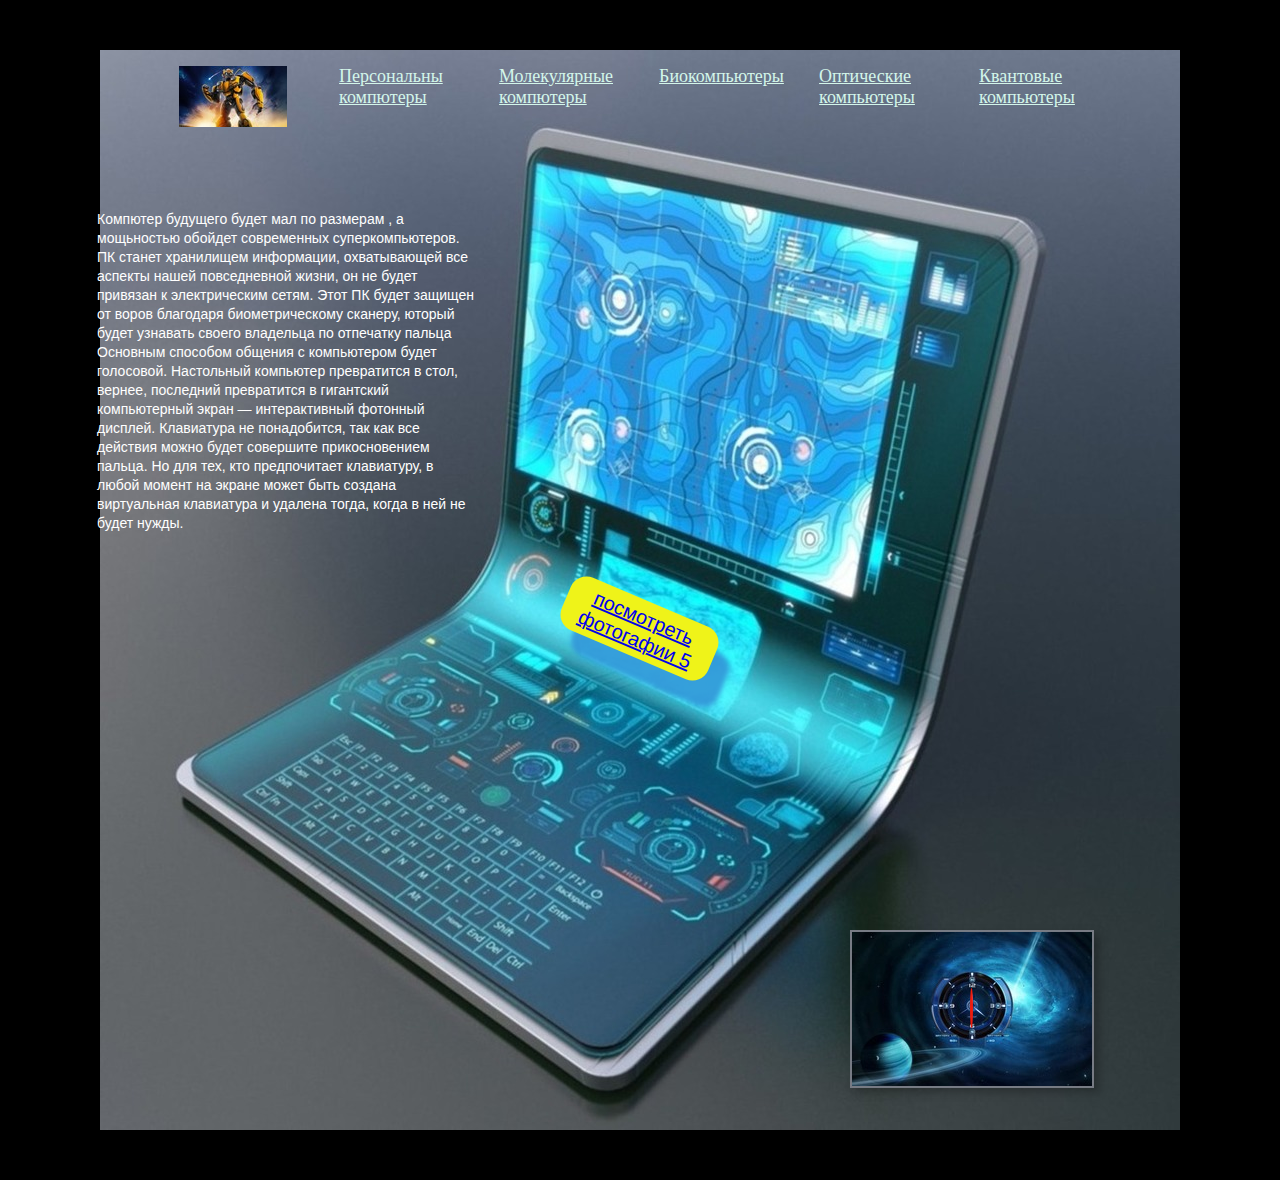
==== index.html @ 1296865c "a" ====
<!DOCTYPE html>
<html lang="en">
<head>
    <meta charset="UTF-8">
    <meta 
    name="viewport"
    content="width=device-width, user-scalable=no, initial-scale=1.0, maximum-scale=1.0, minimum-scale=1.0"/>
    <meta http-equiv="X-UA-Compatible" content="IE=edge">
    <meta name="viewport" content="width=device-width, initial-scale=1.0">
    <title>Document</title>
</head>
<body>
    <head>
        <meta charset="UTF-8">
        <meta http-equiv="X-UA-Compatible" content="IE=edge">
        <meta name="viewport" content="width=device-width, initial-scale=1.0">
        <link rel="stylesheet" href="style.css">
        <title>Атестация модуля 2</title>
    </head>
    <body>
        <header>
            
            <nav>
                <ul class="menu-list">
                   <li class="menu-item"><a href="#">
                    <img src="./images/logo.jpg" alt="logo" /> </li>
                    <li class="menu-item "><a href="index_1.html">Персональны<br>компютеры</a></li>
                    <li class="menu-item "><a href="index_2.html">Молекулярные<br>компютеры</a></li>
                    <li class="menu-item "><a href="index_3.html">Биокомпьютеры</a></li>
                    <li class="menu-item "><a href="index_4.html">Оптические<br>компьютеры</a></li>
                    <li class="menu-item "><a href="index_5.html">Квантовые<br>компьютеры</a></li>
                </ul>
            </nav>
        </header>
        <main>
            <div class="main-text">  <strong>Компютер будущего</strong> будет мал по размерам , а мощьностью обойдет современных суперкомпьютеров. ПК станет хранилищем информации, охватывающей все аспекты нашей повседневной жизни, он не будет привязан к электрическим сетям. Этот ПК будет защищен от воров благодаря биометрическому сканеру, юторый будет узнавать своего владельца по отпечатку пальца

                Основным способом общения с компьютером будет голосовой. Настольный компьютер превратится в стол, вернее, последний превратится в гигантский компьютерный экран — интерактивный фотонный дисплей. Клавиатура не понадобится, так как все действия можно будет совершите прикосновением пальца. Но для тех, кто предпочитает клавиатуру, в любой момент на экране может быть создана виртуальная клавиатура и удалена тогда, когда в ней не будет нужды.
            </div>
            
            <button class="button-order" type="button"><a href="index_6.html">посмотреть фотогафии 5</a></button>
        
        <div class="compass">
            <div class="compass_2">
                
                <div class="point"></div>
              </div>
            <a href="#">
            <img src="./images/6.jpg" alt="compass" /></div>
            
        </main>
    
        
    </body>
    </html>
    
</body>
</html>
---- style.css ----
@font-face {
    font-family: Roboto;
    src: url(./images/logo.png);
}

body {
    
    padding: 0px;
    margin: 50px 50px 50px 67px;
    width: 1080px;
    height: 1080px;
    max-width: 100%;
    background:#000 url('./images/4.jpg') no-repeat center;
    font-family: 'Roboto';
    color: #fff;

}

header { 
    display: flex;
    justify-content: space-around;
    
    width: 980px;
    height: 60px;
    margin: 10px 50px 50px 50px;

}

.menu-list {
    display: flex;
    list-style-type: none;
}
.menu-item a {
    color:#D3F6EA;
    text-align: center;
    font-family: inter;
    font-size: 18px;
}
   
   
.menu-item:not(:last-child)
 {
    width: 160px;
    height: 54px;
}

main {
    width: 382px;
    height: 486px;
    margin-left: 30px;
    margin-top: 100px;
}
.main-text {
    font-weight: 2;
    font-size: 14px;
    line-height: 19px;
    font-family: Sans-serif,inter ;

}

.button-order {
  position: absolute;
left: 560px;
top: 600px;
width: 159px;
height: 57px;
font-size: 20px;
font-family: sans-serif;
font-weight: 400;
color: rgba(30, 110, 121, 0.81);
border: 0px;
border-radius:17px ;
box-shadow:  20px 20px 5px rgba(49, 146, 214, 0.87);
transition-duration: 0.5s;
background-color: #EFF319;
transform: rotate(23deg);

}

.button-order:hover{
    box-shadow:  20px 20px 5px rgba(235, 50, 3, 0.87);
    color: #f11607;
    background-color: rgb(8, 241, 8);
}

.compass {
left: 850px;
top: 930px;
width: 240px;
height: 154px;
position: absolute;
background: url(./images/6.jpg);
border: 2px solid #777B84;
filter: drop-shadow(5px 4px 4px rgba(0, 0, 0, 0.25));
z-index: 2;
}

.point {
    height: 40px;
    width: 3px;
    border-radius: 50%;
    position: absolute;
    background-color: #f11c0d;
    margin-top: 56px;
    margin-left: 118px;
    margin-bottom: 0px;
    margin-right: 0px;
    z-index: 1;
    animation: point 10s
}

      
      @keyframes point{
        form{transform:rotateZ(-180deg);}
        to{transform:rotateZ(180deg);}
        
      }
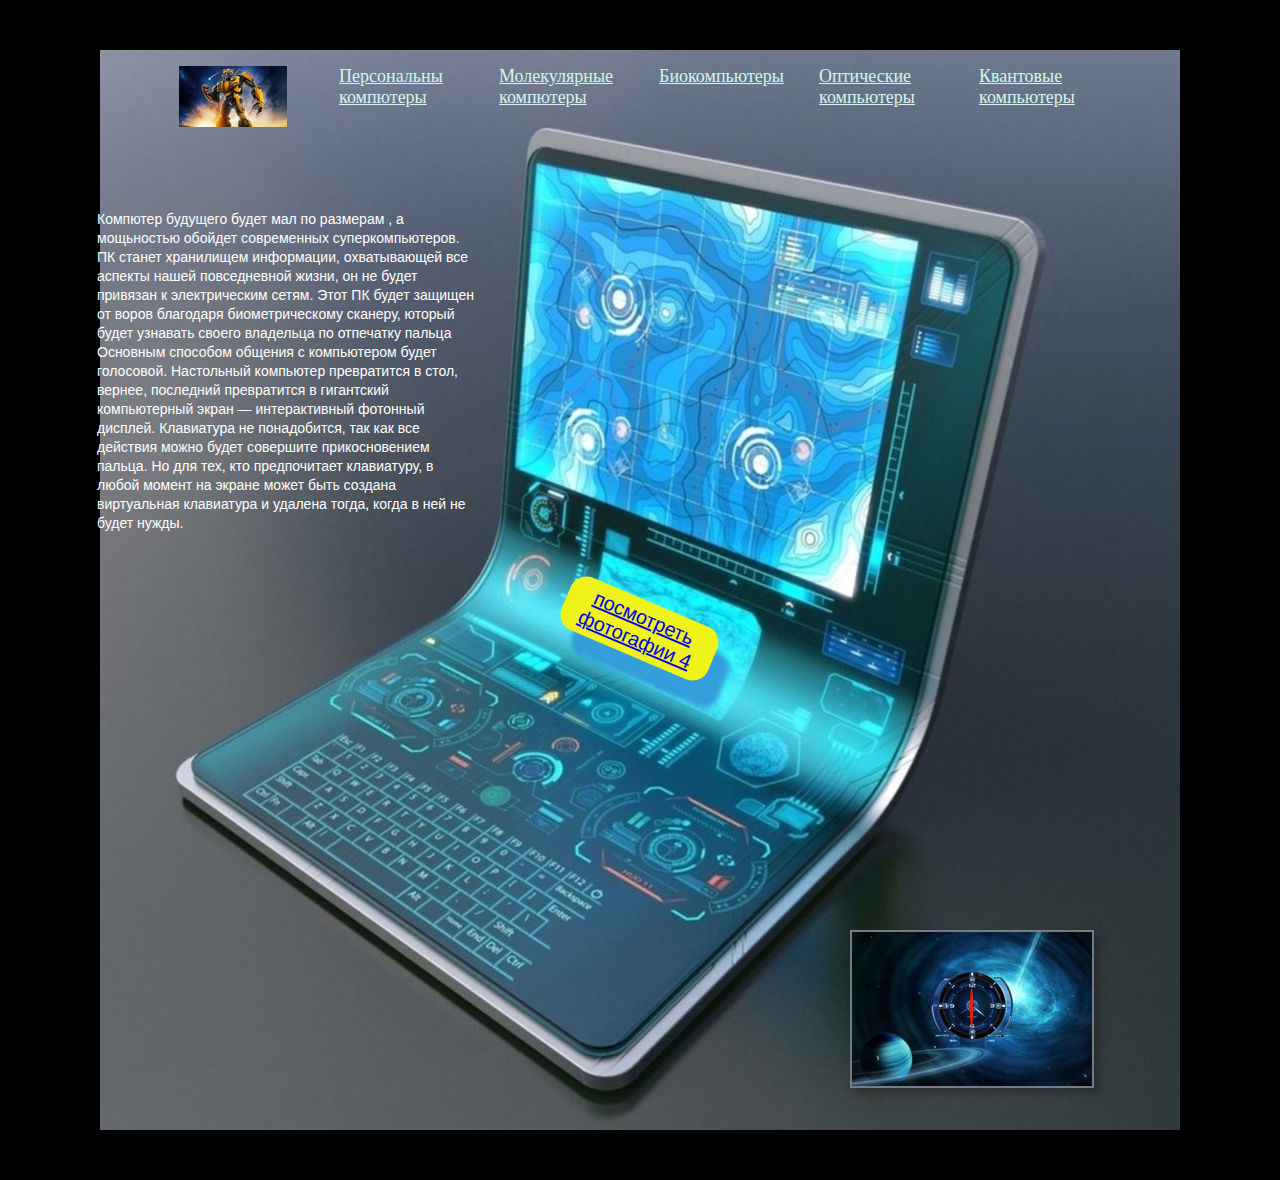
==== commit 478c6835: "3 commit" ====
--- a/index.html
+++ b/index.html
@@ -38,7 +38,7 @@
                 Основным способом общения с компьютером будет голосовой. Настольный компьютер превратится в стол, вернее, последний превратится в гигантский компьютерный экран — интерактивный фотонный дисплей. Клавиатура не понадобится, так как все действия можно будет совершите прикосновением пальца. Но для тех, кто предпочитает клавиатуру, в любой момент на экране может быть создана виртуальная клавиатура и удалена тогда, когда в ней не будет нужды.
             </div>
             
-            <button class="button-order" type="button"><a href="index_6.html">посмотреть фотогафии 5</a></button>
+            <button class="button-order" type="button"><a href="index_6.html">посмотреть фотогафии 4</a></button>
         
         <div class="compass">
             <div class="compass_2">
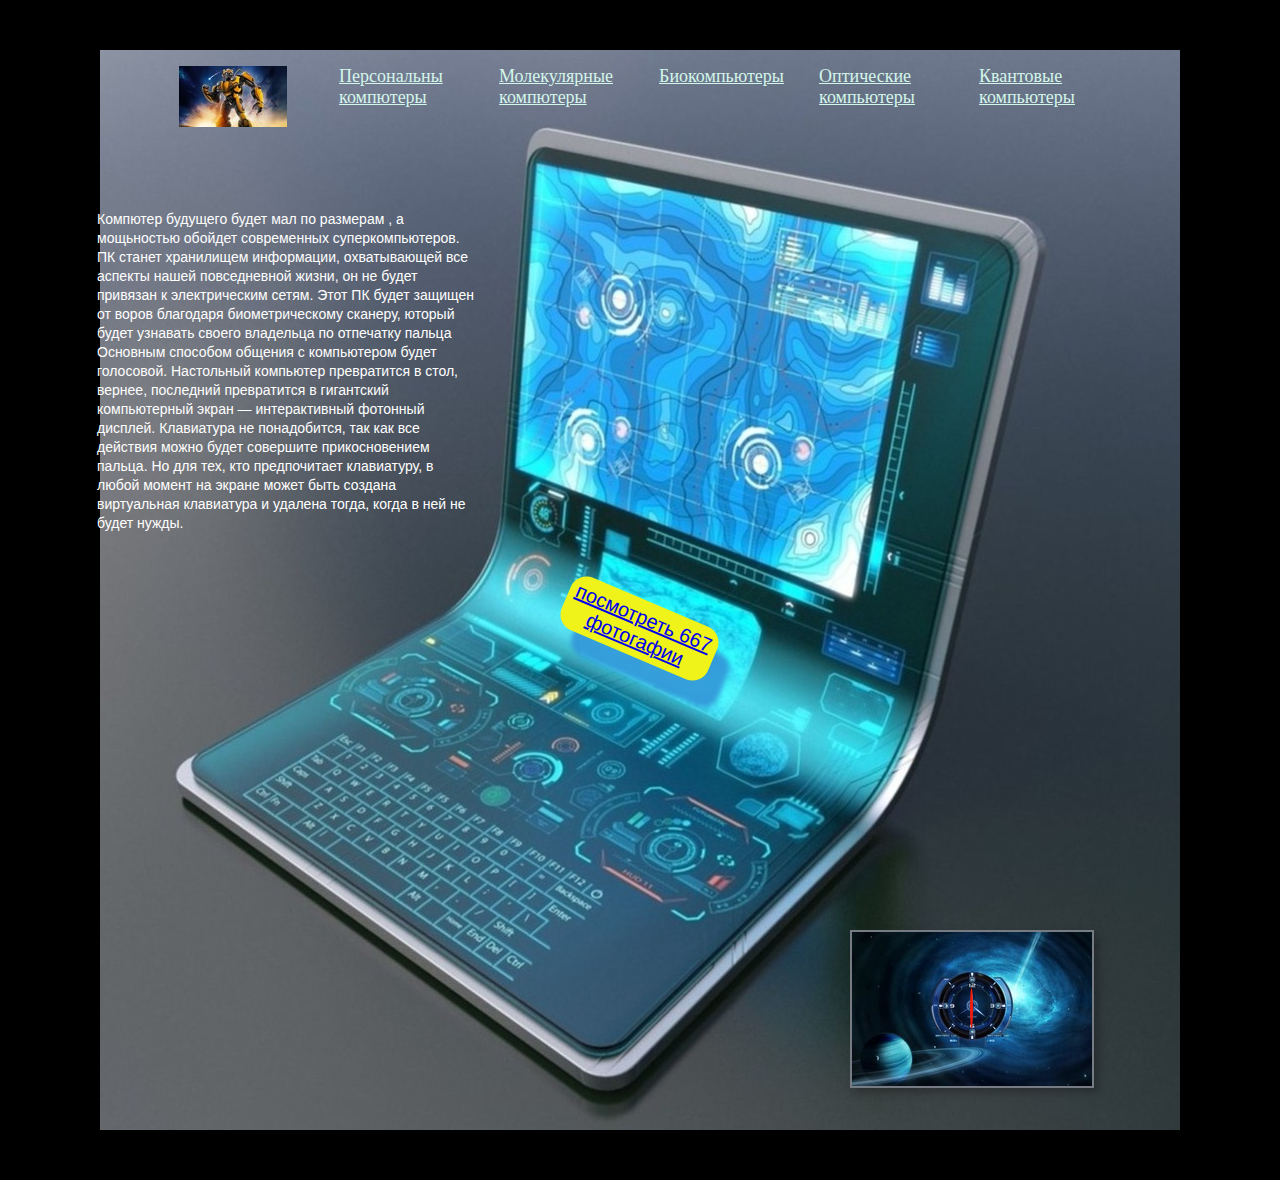
==== commit 176e6527: ""4 commit"" ====
--- a/index.html
+++ b/index.html
@@ -38,7 +38,7 @@
                 Основным способом общения с компьютером будет голосовой. Настольный компьютер превратится в стол, вернее, последний превратится в гигантский компьютерный экран — интерактивный фотонный дисплей. Клавиатура не понадобится, так как все действия можно будет совершите прикосновением пальца. Но для тех, кто предпочитает клавиатуру, в любой момент на экране может быть создана виртуальная клавиатура и удалена тогда, когда в ней не будет нужды.
             </div>
             
-            <button class="button-order" type="button"><a href="index_6.html">посмотреть фотогафии 4</a></button>
+            <button class="button-order" type="button"><a href="index_6.html">посмотреть 667 фотогафии</a></button>
         
         <div class="compass">
             <div class="compass_2">
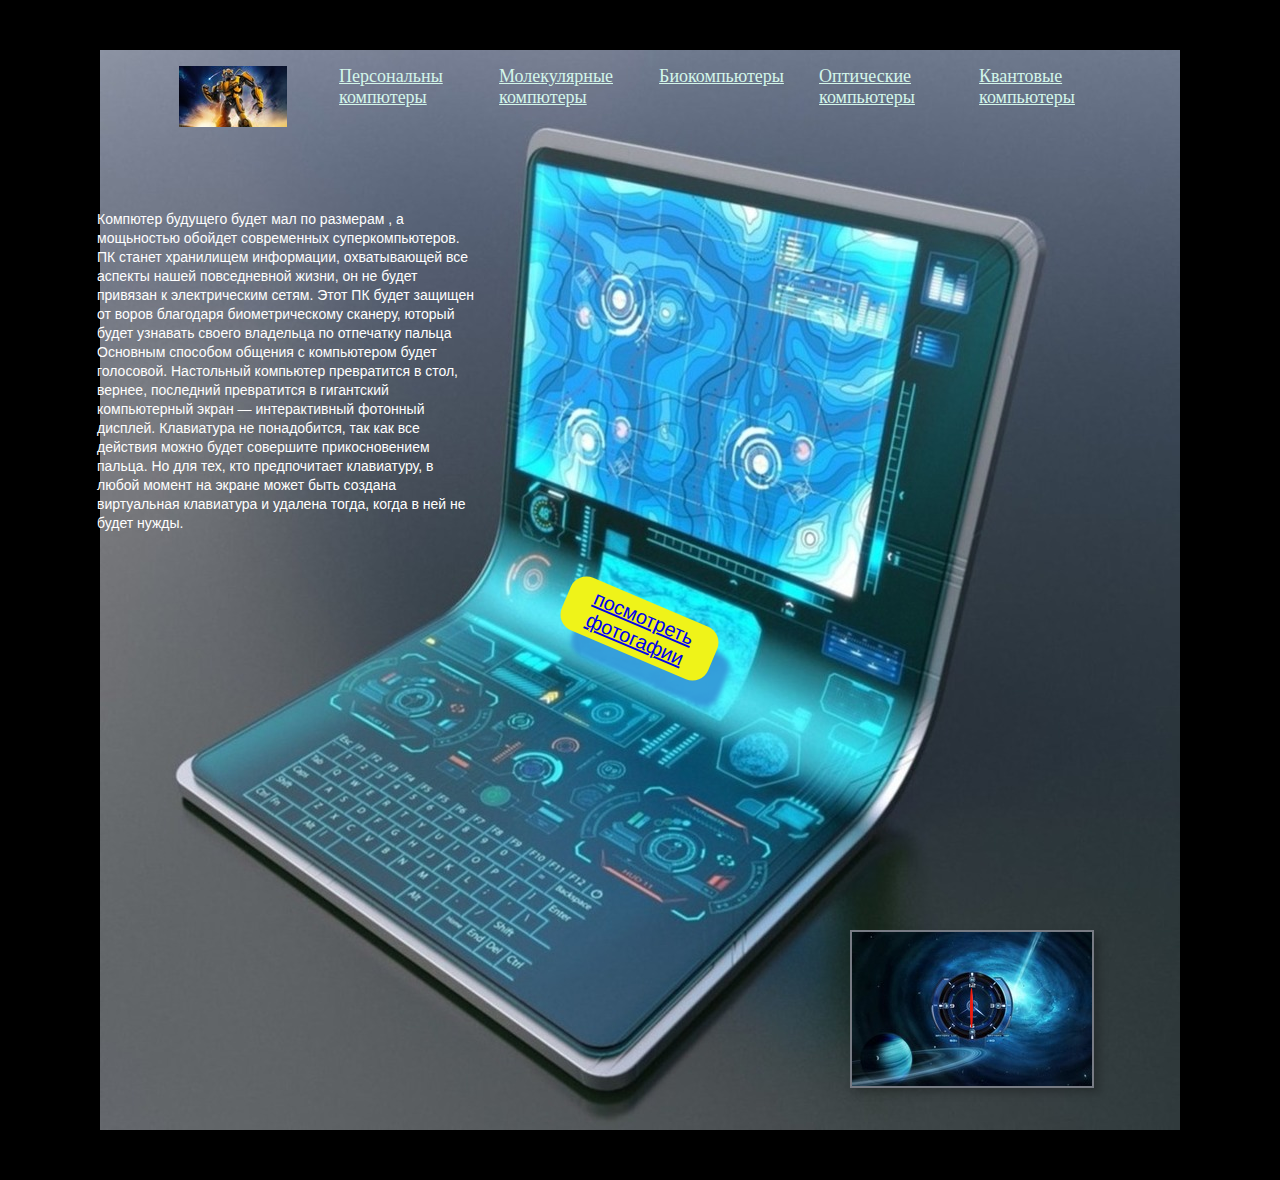
==== commit 3306f7c3: "5 commit" ====
--- a/index.html
+++ b/index.html
@@ -38,7 +38,7 @@
                 Основным способом общения с компьютером будет голосовой. Настольный компьютер превратится в стол, вернее, последний превратится в гигантский компьютерный экран — интерактивный фотонный дисплей. Клавиатура не понадобится, так как все действия можно будет совершите прикосновением пальца. Но для тех, кто предпочитает клавиатуру, в любой момент на экране может быть создана виртуальная клавиатура и удалена тогда, когда в ней не будет нужды.
             </div>
             
-            <button class="button-order" type="button"><a href="index_6.html">посмотреть 667 фотогафии</a></button>
+            <button class="button-order" type="button"><a href="index_6.html">посмотреть фотогафии</a></button>
         
         <div class="compass">
             <div class="compass_2">
